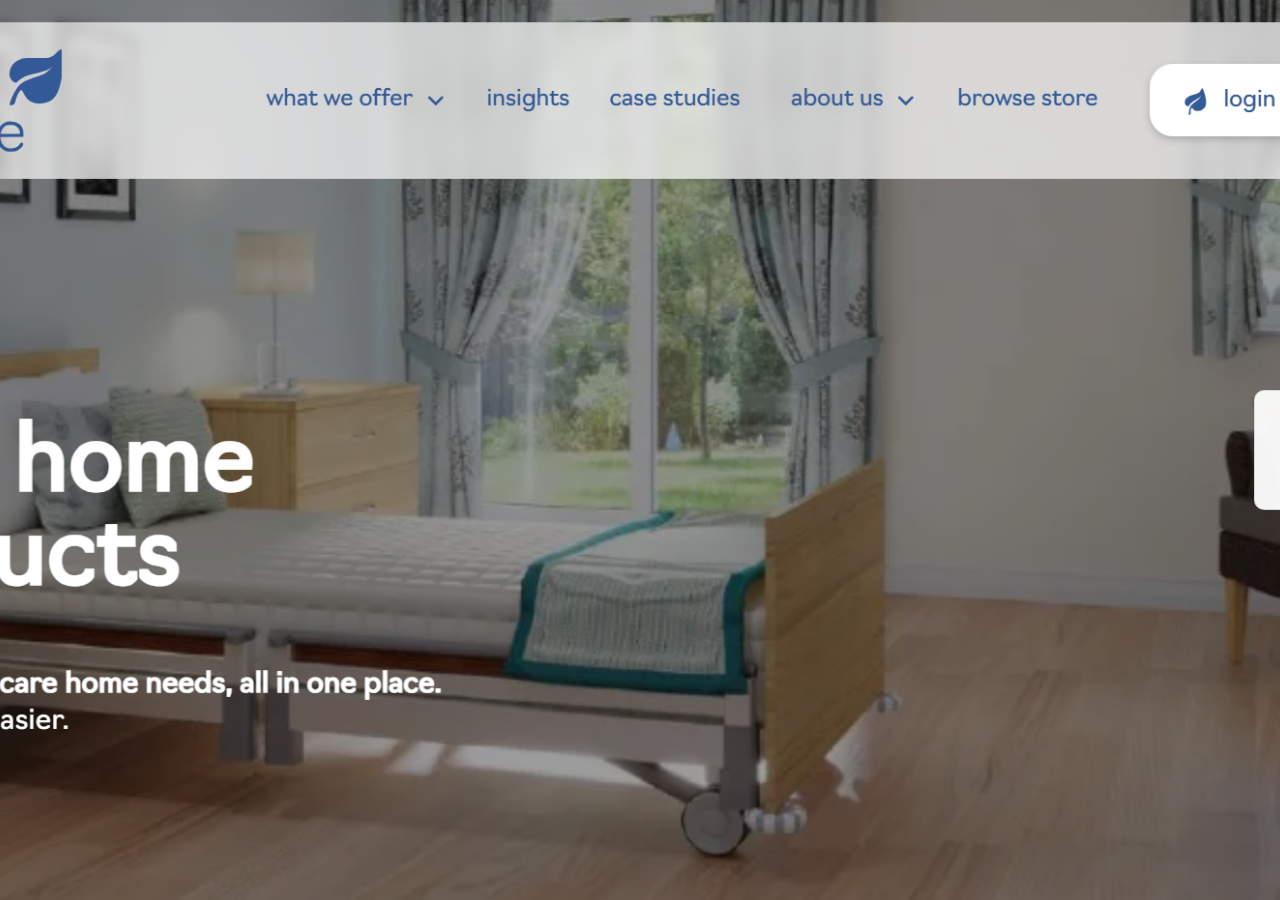
==== index.html @ aceb7876 "Update index.html" ====
<!DOCTYPE html>
<html lang="en">
<head>
  <meta charset="UTF-8" />
  <meta name="viewport" content="width=device-width, initial-scale=1" />
  <title>BlueLeaf - 8x8 Demo</title>

  <style>
    html, body {
      margin: 0;
      padding: 0;
      width: 100%;
      height: 100%;
      overflow: hidden;
      background: #ffffff;
    }

    * {
      box-sizing: border-box;
    }

    .image-wrap {
      position: relative;
      width: 100vw;
      height: 100vh;
    }

    .full-screen-image {
      width: 100%;
      height: 100%;
      object-fit: cover;
      display: block;
    }

    .chat-hover-zone {
      position: fixed;
      top: 50%;
      right: 0;
      transform: translateY(-50%);
      width: 60px;
      height: 340px;
      z-index: 3999;
      background: transparent;
    }

    .chat-drawer {
      position: fixed;
      top: 50%;
      right: 0;
      z-index: 4000;
      transition: transform 0.2s ease;
      transform: translateY(-50%) translateX(calc(100% - 26px));
    }

    .chat-hover-zone:hover + .chat-drawer,
    .chat-drawer:hover {
      transform: translateY(-50%) translateX(0);
    }

    .chat-drawer-tab {
      position: absolute;
      left: 0;
      top: 50%;
      transform: translateY(-50%);
      width: 26px;
      height: 120px;
      background: rgba(255,255,255,0.95);
      border: 1px solid rgba(0,0,0,0.12);
      border-right: none;
      border-radius: 10px 0 0 10px;
      z-index: 1;
    }

    .chat-drawer-content {
      display: flex;
      flex-direction: column;
      align-items: flex-end;
      gap: 12px;
      padding-left: 26px;
      position: relative;
      z-index: 2;
    }

    .chat-frame {
      width: 260px;
      height: 90px;
      border: 0;
      background: transparent;
      overflow: hidden;
      display: block;
    }

    .cobrowse-button img {
      max-width: 180px;
      cursor: pointer;
      display: block;
    }

    @media (max-width: 768px) {
      .chat-frame {
        width: 220px;
        height: 90px;
      }

      .cobrowse-button img {
        max-width: 140px;
      }
    }
  </style>
</head>
<body>

  <div class="chat-hover-zone" aria-hidden="true"></div>

  <div class="chat-drawer" aria-label="Chat drawer">
    <div class="chat-drawer-tab" aria-hidden="true"></div>

    <div class="chat-drawer-content">
      <iframe
        class="chat-frame"
        title="8x8 Chat"
        srcdoc='
<!DOCTYPE html>
<html lang="en">
<head>
  <meta charset="UTF-8">
  <meta name="viewport" content="width=device-width, initial-scale=1">
  <style>
    html, body {
      margin: 0;
      padding: 0;
      background: transparent;
      overflow: hidden;
    }

    #__8x8-chat-button-container-script_27480031269c54d302b1785\.03659003 {
      transform: scale(1.15);
      transform-origin: right center;
      display: inline-block;
    }

    .wrap {
      display: flex;
      justify-content: flex-end;
      align-items: center;
      padding: 8px 0;
      width: 100%;
      min-height: 80px;
    }
  </style>
</head>
<body>
  <div class="wrap">
    <div id="__8x8-chat-button-container-script_27480031269c54d302b1785.03659003"></div>
  </div>

  <script>
    (function (c, f, ef) {
      var typeofC = Object.prototype.toString.call(c);
      var props = (typeofC === "[object Object]" && c) || {};
      var cb = f || (typeofC === "[object Function]" && c);
      var config = {
        scriptUuid: "script_27480031269c54d302b1785.03659003",
        tenant: "dWtzYWxlc2VuYWJsZW1lbnQ0NzgwMQ",
        channelName: "BlueLeaf",
        channelUuid: "uLgRjuMhRiSI4GLy_-bskQ",
        domain: "https://vcc-eu5.8x8.com",
        buttonContainerId: "__8x8-chat-button-container-script_27480031269c54d302b1785.03659003",
        align: "right"
      };

      var url = new URL("https://cloud8-cc-geo.8x8.com/vcc-chat-channels/public/webchat/discovery");
      var params = {
        domain: config.domain,
        tenant: config.tenant,
        channelUuid: config.channelUuid
      };
      url.search = new URLSearchParams(params).toString();

      fetch(url)
        .then(function (response) {
          return response.json();
        })
        .then(function (data) {
          config.domain = !data.domain ? config.domain : data.domain;
        })
        .catch(function (error) {
          console.warn("Failed to retrieve override domain, will continue using ", config.domain, error);
        })
        .finally(function () {
          loadChat();
        });

      function loadChat() {
        var se = document.createElement("script");
        se.type = "text/javascript";
        se.async = true;
        se.src = props.loaderURL || (config.domain + "/CHAT/common/js/chatv3.js");

        Object.keys(config).forEach(function (k) {
          se.dataset[k] = config[k];
        });

        Object.keys(props).forEach(function (k) {
          se.dataset[k] = props[k];
        });

        function handleInitEvent(e) {
          var initFn = e.detail.init;
          initFn(config, cb);
          se.removeEventListener("init", handleInitEvent);
        }

        function handleErrorEvent(e) {
          ef && ef(e);
          se.removeEventListener("customerror", handleErrorEvent);
        }

        se.addEventListener("init", handleInitEvent);
        se.addEventListener("customerror", handleErrorEvent);

        var os = document.getElementsByTagName("script")[0];
        os.parentNode.insertBefore(se, os);
      }
    })();
  </script>
</body>
</html>'
      ></iframe>

      <a href="#" class="cobrowse-button" onclick="openCoBrowsePopup(); return false;">
        <img src="co-browse - transparent.gif" alt="Start co-browsing" />
      </a>
    </div>
  </div>

  <div class="image-wrap">
    <img src="Blueleafimage1.png" class="full-screen-image" alt="BlueLeaf background" />
  </div>

  <script>
    window.CoBrowsingCustomStrings = {
      "popup-title": "8x8 Co-browsing",
      "popup-close": "X",
      "popup-start-information": "Click Start and share the session ID.",
      "popup-session-id-label": "Session ID: ",
      "popup-start-button": "Start",
      "popup-stop-button": "Stop",
      "popup-status-label": "Status: ",
      "status-connecting": "Connecting...",
      "status-ready": "Connected",
      "status-disconnected": "Disconnected"
    };
  </script>

  <script>
    (function (e,i,g,h,t,c,o,b,r,w){
      r=i.createElement(g);
      r.setAttribute(h,c);

      if(o){
        Object.keys(o).forEach(function(k){
          r.setAttribute(k,o[k]);
        });
      }

      r.async=1;
      r.src="https://" + t + "/license" + c + "/dist/primary-bundle.js";

      w=i.getElementsByTagName(g)[0];
      w.parentNode.insertBefore(r,w);
    })(window,document,"script","data-8x8-co-browsing","cb.8x8.com","61e9b014325168004feb37dc",{
      "data-8x8-co-browsing-multi-domain": true,
      "data-8x8-co-browsing-mode":"full-control"
    });
  </script>

  <script>
    function openCoBrowsePopup() {
      const instance = window.coBrowsingInstance || window.CoBrowsingInstance;

      if (instance && typeof instance.showPopup === "function") {
        instance.showPopup();
      } else {
        alert("Co-browsing is not initialized on this page.");
        console.log("coBrowsingInstance:", window.coBrowsingInstance);
        console.log("CoBrowsingInstance:", window.CoBrowsingInstance);
      }
    }
  </script>

</body>
</html>
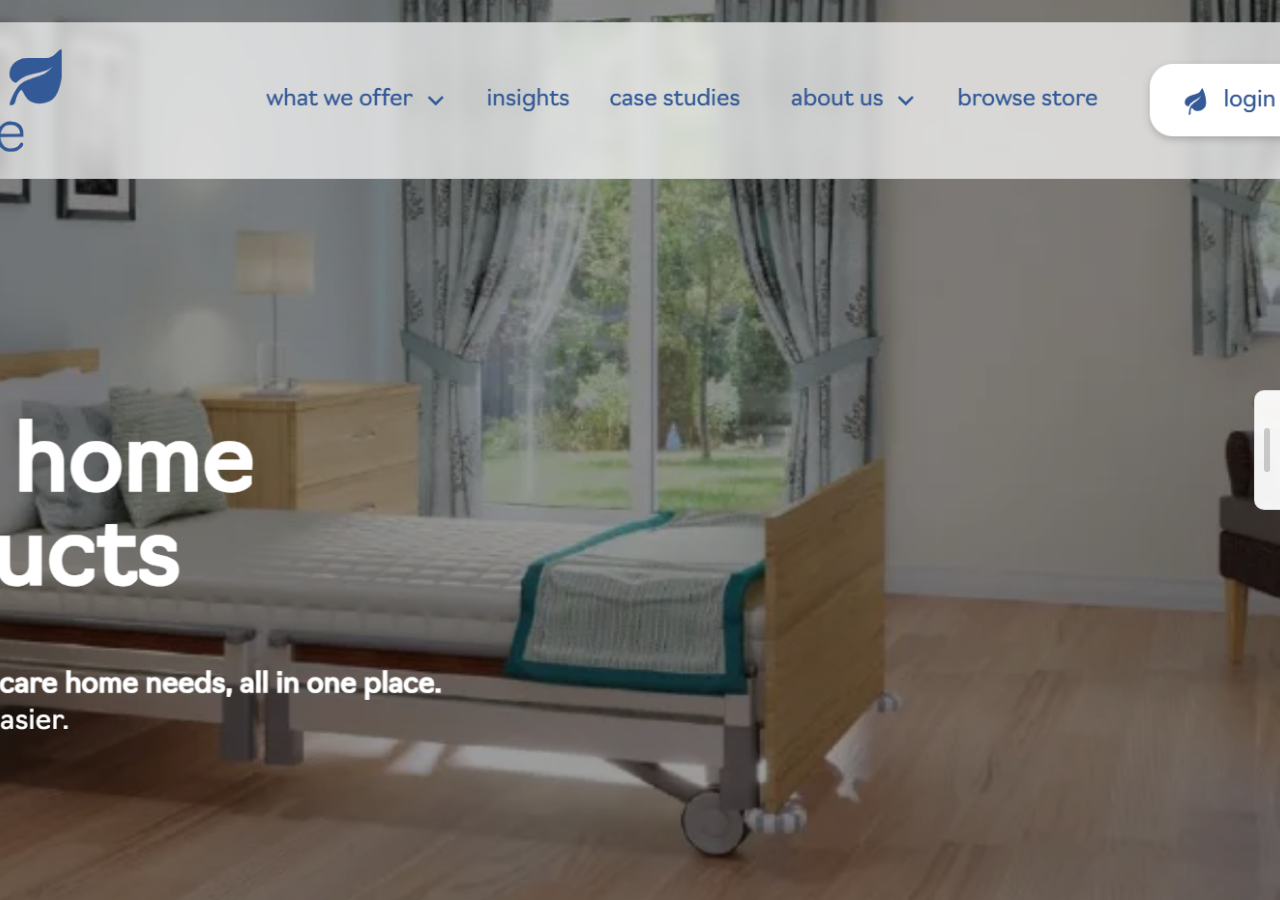
==== commit dd1204b1: "Update index.html" ====
--- a/index.html
+++ b/index.html
@@ -1,293 +1,214 @@
 <!DOCTYPE html>
 <html lang="en">
-<head>
-  <meta charset="UTF-8" />
-  <meta name="viewport" content="width=device-width, initial-scale=1" />
-  <title>BlueLeaf - 8x8 Demo</title>
-
-  <style>
-    html, body {
-      margin: 0;
-      padding: 0;
-      width: 100%;
-      height: 100%;
-      overflow: hidden;
-      background: #ffffff;
-    }
-
-    * {
-      box-sizing: border-box;
-    }
-
-    .image-wrap {
-      position: relative;
-      width: 100vw;
-      height: 100vh;
-    }
-
-    .full-screen-image {
-      width: 100%;
-      height: 100%;
-      object-fit: cover;
-      display: block;
-    }
-
-    .chat-hover-zone {
-      position: fixed;
-      top: 50%;
-      right: 0;
-      transform: translateY(-50%);
-      width: 60px;
-      height: 340px;
-      z-index: 3999;
-      background: transparent;
-    }
-
-    .chat-drawer {
-      position: fixed;
-      top: 50%;
-      right: 0;
-      z-index: 4000;
-      transition: transform 0.2s ease;
-      transform: translateY(-50%) translateX(calc(100% - 26px));
-    }
-
-    .chat-hover-zone:hover + .chat-drawer,
-    .chat-drawer:hover {
-      transform: translateY(-50%) translateX(0);
-    }
-
-    .chat-drawer-tab {
-      position: absolute;
-      left: 0;
-      top: 50%;
-      transform: translateY(-50%);
-      width: 26px;
-      height: 120px;
-      background: rgba(255,255,255,0.95);
-      border: 1px solid rgba(0,0,0,0.12);
-      border-right: none;
-      border-radius: 10px 0 0 10px;
-      z-index: 1;
-    }
-
-    .chat-drawer-content {
-      display: flex;
-      flex-direction: column;
-      align-items: flex-end;
-      gap: 12px;
-      padding-left: 26px;
-      position: relative;
-      z-index: 2;
-    }
-
-    .chat-frame {
-      width: 260px;
-      height: 90px;
-      border: 0;
-      background: transparent;
-      overflow: hidden;
-      display: block;
-    }
-
-    .cobrowse-button img {
-      max-width: 180px;
-      cursor: pointer;
-      display: block;
-    }
-
-    @media (max-width: 768px) {
-      .chat-frame {
-        width: 220px;
-        height: 90px;
-      }
-
-      .cobrowse-button img {
-        max-width: 140px;
-      }
-    }
-  </style>
-</head>
-<body>
-
-  <div class="chat-hover-zone" aria-hidden="true"></div>
-
-  <div class="chat-drawer" aria-label="Chat drawer">
-    <div class="chat-drawer-tab" aria-hidden="true"></div>
-
-    <div class="chat-drawer-content">
-      <iframe
-        class="chat-frame"
-        title="8x8 Chat"
-        srcdoc='
-<!DOCTYPE html>
-<html lang="en">
-<head>
-  <meta charset="UTF-8">
-  <meta name="viewport" content="width=device-width, initial-scale=1">
-  <style>
-    html, body {
-      margin: 0;
-      padding: 0;
-      background: transparent;
-      overflow: hidden;
-    }
-
-    #__8x8-chat-button-container-script_27480031269c54d302b1785\.03659003 {
-      transform: scale(1.15);
-      transform-origin: right center;
-      display: inline-block;
-    }
-
-    .wrap {
-      display: flex;
-      justify-content: flex-end;
-      align-items: center;
-      padding: 8px 0;
-      width: 100%;
-      min-height: 80px;
-    }
-  </style>
-</head>
-<body>
-  <div class="wrap">
-    <div id="__8x8-chat-button-container-script_27480031269c54d302b1785.03659003"></div>
-  </div>
-
-  <script>
-    (function (c, f, ef) {
-      var typeofC = Object.prototype.toString.call(c);
-      var props = (typeofC === "[object Object]" && c) || {};
-      var cb = f || (typeofC === "[object Function]" && c);
-      var config = {
-        scriptUuid: "script_27480031269c54d302b1785.03659003",
-        tenant: "dWtzYWxlc2VuYWJsZW1lbnQ0NzgwMQ",
-        channelName: "BlueLeaf",
-        channelUuid: "uLgRjuMhRiSI4GLy_-bskQ",
-        domain: "https://vcc-eu5.8x8.com",
-        buttonContainerId: "__8x8-chat-button-container-script_27480031269c54d302b1785.03659003",
-        align: "right"
-      };
-
-      var url = new URL("https://cloud8-cc-geo.8x8.com/vcc-chat-channels/public/webchat/discovery");
-      var params = {
-        domain: config.domain,
-        tenant: config.tenant,
-        channelUuid: config.channelUuid
-      };
-      url.search = new URLSearchParams(params).toString();
-
-      fetch(url)
-        .then(function (response) {
-          return response.json();
-        })
-        .then(function (data) {
-          config.domain = !data.domain ? config.domain : data.domain;
-        })
-        .catch(function (error) {
-          console.warn("Failed to retrieve override domain, will continue using ", config.domain, error);
-        })
-        .finally(function () {
-          loadChat();
-        });
-
-      function loadChat() {
-        var se = document.createElement("script");
-        se.type = "text/javascript";
-        se.async = true;
-        se.src = props.loaderURL || (config.domain + "/CHAT/common/js/chatv3.js");
-
-        Object.keys(config).forEach(function (k) {
-          se.dataset[k] = config[k];
-        });
-
-        Object.keys(props).forEach(function (k) {
-          se.dataset[k] = props[k];
-        });
-
-        function handleInitEvent(e) {
-          var initFn = e.detail.init;
-          initFn(config, cb);
-          se.removeEventListener("init", handleInitEvent);
+  <head>
+    <meta charset="UTF-8" />
+    <meta name="viewport" content="width=device-width, initial-scale=1" />
+    <title>BlueLeaf - 8x8 Demo</title>
+
+    <style>
+      html,
+      body {
+        margin: 0;
+        padding: 0;
+        width: 100%;
+        height: 100%;
+        overflow: hidden;
+        background: #ffffff;
+      }
+
+      * {
+        box-sizing: border-box;
+      }
+
+      body {
+        font-family: Arial, sans-serif;
+      }
+
+      /* Full screen image */
+      .image-wrap {
+        position: relative;
+        width: 100vw;
+        height: 100vh;
+      }
+
+      .full-screen-image {
+        width: 100%;
+        height: 100%;
+        object-fit: cover;
+        display: block;
+      }
+
+      /* Hover area near the right edge */
+      .chat-hover-zone {
+        position: fixed;
+        top: 50%;
+        right: 0;
+        transform: translateY(-50%);
+        width: 60px;
+        height: 260px;
+        z-index: 3999;
+        background: transparent;
+      }
+
+      /* Slide-out drawer */
+      .chat-drawer {
+        position: fixed;
+        top: 50%;
+        right: 0;
+        z-index: 4000;
+        transition: transform 200ms ease-in-out;
+        will-change: transform;
+        transform: translateY(-50%) translateX(calc(100% - 26px));
+      }
+
+      /* Visible tab */
+      .chat-drawer-tab {
+        position: absolute;
+        left: 0;
+        top: 50%;
+        transform: translateY(-50%);
+        width: 26px;
+        height: 120px;
+        background: rgba(255, 255, 255, 0.95);
+        border: 1px solid rgba(0, 0, 0, 0.12);
+        border-right: none;
+        border-radius: 10px 0 0 10px;
+        z-index: 1;
+      }
+
+      .chat-drawer-tab::after {
+        content: "";
+        position: absolute;
+        top: 50%;
+        left: 9px;
+        transform: translateY(-50%);
+        width: 6px;
+        height: 44px;
+        border-radius: 999px;
+        background: rgba(0, 0, 0, 0.18);
+      }
+
+      /* Pop out on hover */
+      .chat-hover-zone:hover + .chat-drawer,
+      .chat-drawer:hover {
+        transform: translateY(-50%) translateX(0);
+      }
+
+      /* Keep widget layout inside drawer */
+      #__8x8-chat-button-container-script_27480031269c54d302b1785\.03659003 {
+        position: relative !important;
+        z-index: 2;
+      }
+
+      /* Optional mobile tweak */
+      @media (max-width: 768px) {
+        .chat-hover-zone {
+          width: 40px;
+          height: 220px;
         }
 
-        function handleErrorEvent(e) {
-          ef && ef(e);
-          se.removeEventListener("customerror", handleErrorEvent);
+        .chat-drawer-tab {
+          height: 100px;
         }
-
-        se.addEventListener("init", handleInitEvent);
-        se.addEventListener("customerror", handleErrorEvent);
-
-        var os = document.getElementsByTagName("script")[0];
-        os.parentNode.insertBefore(se, os);
-      }
-    })();
-  </script>
-</body>
-</html>'
-      ></iframe>
-
-      <a href="#" class="cobrowse-button" onclick="openCoBrowsePopup(); return false;">
-        <img src="co-browse - transparent.gif" alt="Start co-browsing" />
-      </a>
+      }
+    </style>
+  </head>
+
+  <body>
+    <!-- Hover trigger zone -->
+    <div class="chat-hover-zone" aria-hidden="true"></div>
+
+    <!-- Right-side slide-out chat drawer -->
+    <div class="chat-drawer" aria-label="Chat drawer">
+      <div class="chat-drawer-tab" aria-hidden="true"></div>
+
+      <div
+        id="__8x8-chat-button-container-script_27480031269c54d302b1785.03659003"
+      ></div>
     </div>
-  </div>
-
-  <div class="image-wrap">
-    <img src="Blueleafimage1.png" class="full-screen-image" alt="BlueLeaf background" />
-  </div>
-
-  <script>
-    window.CoBrowsingCustomStrings = {
-      "popup-title": "8x8 Co-browsing",
-      "popup-close": "X",
-      "popup-start-information": "Click Start and share the session ID.",
-      "popup-session-id-label": "Session ID: ",
-      "popup-start-button": "Start",
-      "popup-stop-button": "Stop",
-      "popup-status-label": "Status: ",
-      "status-connecting": "Connecting...",
-      "status-ready": "Connected",
-      "status-disconnected": "Disconnected"
-    };
-  </script>
-
-  <script>
-    (function (e,i,g,h,t,c,o,b,r,w){
-      r=i.createElement(g);
-      r.setAttribute(h,c);
-
-      if(o){
-        Object.keys(o).forEach(function(k){
-          r.setAttribute(k,o[k]);
-        });
-      }
-
-      r.async=1;
-      r.src="https://" + t + "/license" + c + "/dist/primary-bundle.js";
-
-      w=i.getElementsByTagName(g)[0];
-      w.parentNode.insertBefore(r,w);
-    })(window,document,"script","data-8x8-co-browsing","cb.8x8.com","61e9b014325168004feb37dc",{
-      "data-8x8-co-browsing-multi-domain": true,
-      "data-8x8-co-browsing-mode":"full-control"
-    });
-  </script>
-
-  <script>
-    function openCoBrowsePopup() {
-      const instance = window.coBrowsingInstance || window.CoBrowsingInstance;
-
-      if (instance && typeof instance.showPopup === "function") {
-        instance.showPopup();
-      } else {
-        alert("Co-browsing is not initialized on this page.");
-        console.log("coBrowsingInstance:", window.coBrowsingInstance);
-        console.log("CoBrowsingInstance:", window.CoBrowsingInstance);
-      }
-    }
-  </script>
-
-</body>
+
+    <!-- Full screen image -->
+    <div class="image-wrap">
+      <img
+        src="Blueleafimage1.png"
+        alt="BlueLeaf Main Image"
+        class="full-screen-image"
+      />
+    </div>
+
+    <!-- 8x8 Chat loader -->
+    <script type="text/javascript">
+      (function (c, f, ef) {
+        var typeofC = Object.prototype.toString.call(c);
+        var props = (typeofC === "[object Object]" && c) || {};
+        var cb = f || (typeofC === "[object Function]" && c);
+        var config = {
+          scriptUuid: "script_27480031269c54d302b1785.03659003",
+          tenant: "dWtzYWxlc2VuYWJsZW1lbnQ0NzgwMQ",
+          channelName: "BlueLeaf",
+          channelUuid: "uLgRjuMhRiSI4GLy_-bskQ",
+          domain: "https://vcc-eu5.8x8.com",
+          buttonContainerId:
+            "__8x8-chat-button-container-script_27480031269c54d302b1785.03659003",
+          align: "right",
+        };
+
+        var url = new URL(
+          "https://cloud8-cc-geo.8x8.com/vcc-chat-channels/public/webchat/discovery"
+        );
+        var params = {
+          domain: config.domain,
+          tenant: config.tenant,
+          channelUuid: config.channelUuid,
+        };
+        url.search = new URLSearchParams(params).toString();
+
+        fetch(url)
+          .then((response) => response.json())
+          .then((data) => {
+            config.domain = !data.domain ? config.domain : data.domain;
+          })
+          .catch((error) =>
+            console.warn(
+              "Failed to retrieve override domain, will continue using ",
+              config.domain,
+              error
+            )
+          )
+          .finally(() => loadChat());
+
+        function loadChat() {
+          var se = document.createElement("script");
+          se.type = "text/javascript";
+          se.async = true;
+          se.src = props.loaderURL || config.domain + "/CHAT/common/js/chatv3.js";
+
+          Object.keys(config).forEach(function (k) {
+            se.dataset[k] = config[k];
+          });
+
+          Object.keys(props).forEach(function (k) {
+            se.dataset[k] = props[k];
+          });
+
+          function handleInitEvent(e) {
+            var initFn = e.detail.init;
+            initFn(config, cb);
+            se.removeEventListener("init", handleInitEvent);
+          }
+
+          function handleErrorEvent(e) {
+            ef && ef(e);
+            se.removeEventListener("customerror", handleErrorEvent);
+          }
+
+          se.addEventListener("init", handleInitEvent);
+          se.addEventListener("customerror", handleErrorEvent);
+
+          var os = document.getElementsByTagName("script")[0];
+          os.parentNode.insertBefore(se, os);
+        }
+      })();
+    </script>
+  </body>
 </html>
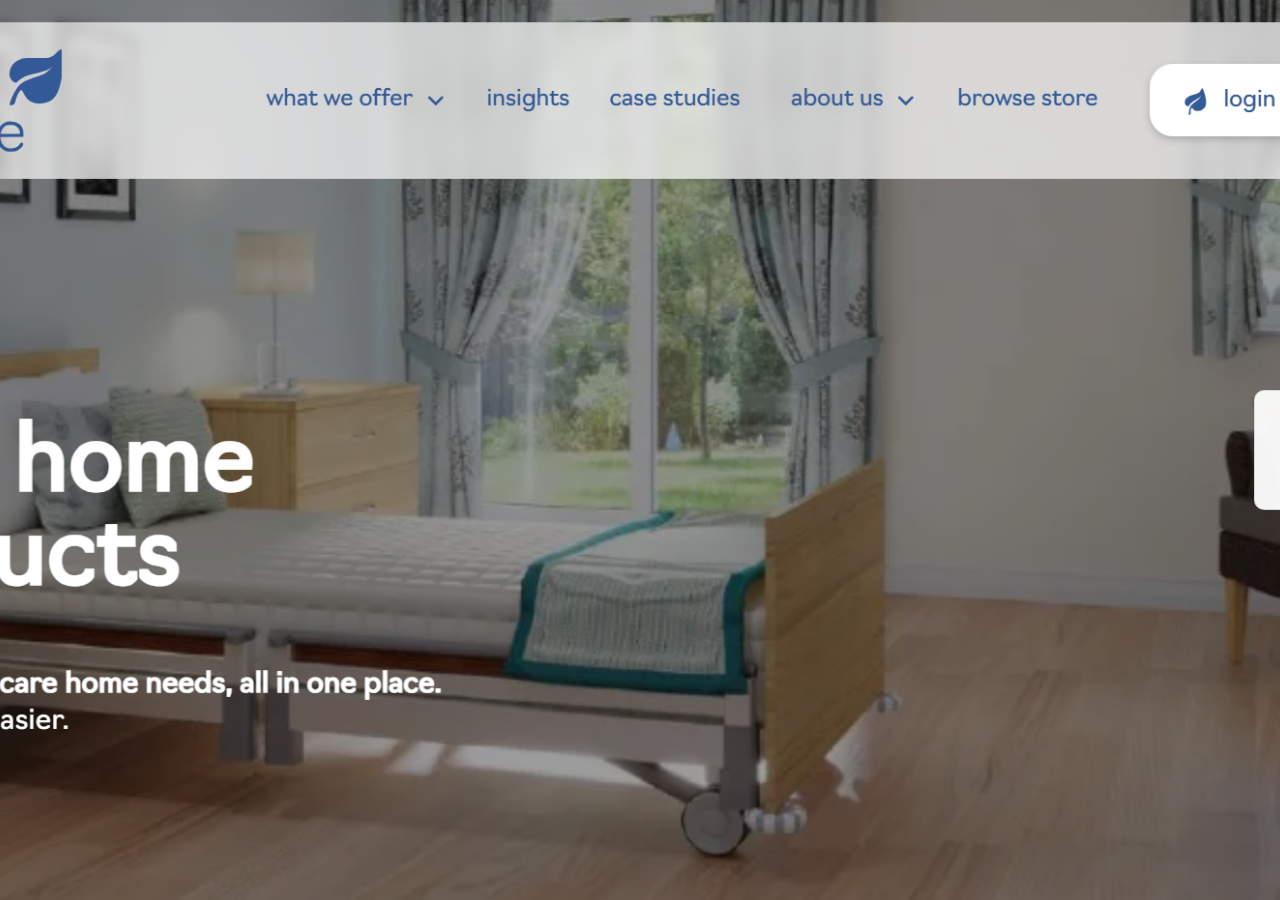
==== commit 155f14f1: "Update index.html" ====
--- a/index.html
+++ b/index.html
@@ -1,214 +1,225 @@
 <!DOCTYPE html>
 <html lang="en">
-  <head>
-    <meta charset="UTF-8" />
-    <meta name="viewport" content="width=device-width, initial-scale=1" />
-    <title>BlueLeaf - 8x8 Demo</title>
-
-    <style>
-      html,
-      body {
-        margin: 0;
-        padding: 0;
-        width: 100%;
-        height: 100%;
-        overflow: hidden;
-        background: #ffffff;
-      }
-
-      * {
-        box-sizing: border-box;
-      }
-
-      body {
-        font-family: Arial, sans-serif;
-      }
-
-      /* Full screen image */
-      .image-wrap {
-        position: relative;
-        width: 100vw;
-        height: 100vh;
-      }
-
-      .full-screen-image {
-        width: 100%;
-        height: 100%;
-        object-fit: cover;
-        display: block;
-      }
-
-      /* Hover area near the right edge */
-      .chat-hover-zone {
-        position: fixed;
-        top: 50%;
-        right: 0;
-        transform: translateY(-50%);
-        width: 60px;
-        height: 260px;
-        z-index: 3999;
-        background: transparent;
-      }
-
-      /* Slide-out drawer */
-      .chat-drawer {
-        position: fixed;
-        top: 50%;
-        right: 0;
-        z-index: 4000;
-        transition: transform 200ms ease-in-out;
-        will-change: transform;
-        transform: translateY(-50%) translateX(calc(100% - 26px));
-      }
-
-      /* Visible tab */
-      .chat-drawer-tab {
-        position: absolute;
-        left: 0;
-        top: 50%;
-        transform: translateY(-50%);
-        width: 26px;
-        height: 120px;
-        background: rgba(255, 255, 255, 0.95);
-        border: 1px solid rgba(0, 0, 0, 0.12);
-        border-right: none;
-        border-radius: 10px 0 0 10px;
-        z-index: 1;
-      }
-
-      .chat-drawer-tab::after {
-        content: "";
-        position: absolute;
-        top: 50%;
-        left: 9px;
-        transform: translateY(-50%);
-        width: 6px;
-        height: 44px;
-        border-radius: 999px;
-        background: rgba(0, 0, 0, 0.18);
-      }
-
-      /* Pop out on hover */
-      .chat-hover-zone:hover + .chat-drawer,
-      .chat-drawer:hover {
-        transform: translateY(-50%) translateX(0);
-      }
-
-      /* Keep widget layout inside drawer */
-      #__8x8-chat-button-container-script_27480031269c54d302b1785\.03659003 {
-        position: relative !important;
-        z-index: 2;
-      }
-
-      /* Optional mobile tweak */
-      @media (max-width: 768px) {
-        .chat-hover-zone {
-          width: 40px;
-          height: 220px;
-        }
-
-        .chat-drawer-tab {
-          height: 100px;
-        }
-      }
-    </style>
-  </head>
-
-  <body>
-    <!-- Hover trigger zone -->
-    <div class="chat-hover-zone" aria-hidden="true"></div>
-
-    <!-- Right-side slide-out chat drawer -->
-    <div class="chat-drawer" aria-label="Chat drawer">
-      <div class="chat-drawer-tab" aria-hidden="true"></div>
-
-      <div
-        id="__8x8-chat-button-container-script_27480031269c54d302b1785.03659003"
-      ></div>
-    </div>
-
-    <!-- Full screen image -->
-    <div class="image-wrap">
-      <img
-        src="Blueleafimage1.png"
-        alt="BlueLeaf Main Image"
-        class="full-screen-image"
-      />
-    </div>
-
-    <!-- 8x8 Chat loader -->
-    <script type="text/javascript">
-      (function (c, f, ef) {
-        var typeofC = Object.prototype.toString.call(c);
-        var props = (typeofC === "[object Object]" && c) || {};
-        var cb = f || (typeofC === "[object Function]" && c);
-        var config = {
-          scriptUuid: "script_27480031269c54d302b1785.03659003",
-          tenant: "dWtzYWxlc2VuYWJsZW1lbnQ0NzgwMQ",
-          channelName: "BlueLeaf",
-          channelUuid: "uLgRjuMhRiSI4GLy_-bskQ",
-          domain: "https://vcc-eu5.8x8.com",
-          buttonContainerId:
-            "__8x8-chat-button-container-script_27480031269c54d302b1785.03659003",
-          align: "right",
-        };
-
-        var url = new URL(
-          "https://cloud8-cc-geo.8x8.com/vcc-chat-channels/public/webchat/discovery"
-        );
-        var params = {
-          domain: config.domain,
-          tenant: config.tenant,
-          channelUuid: config.channelUuid,
-        };
-        url.search = new URLSearchParams(params).toString();
-
-        fetch(url)
-          .then((response) => response.json())
-          .then((data) => {
-            config.domain = !data.domain ? config.domain : data.domain;
-          })
-          .catch((error) =>
-            console.warn(
-              "Failed to retrieve override domain, will continue using ",
-              config.domain,
-              error
-            )
-          )
-          .finally(() => loadChat());
-
-        function loadChat() {
-          var se = document.createElement("script");
-          se.type = "text/javascript";
-          se.async = true;
-          se.src = props.loaderURL || config.domain + "/CHAT/common/js/chatv3.js";
-
-          Object.keys(config).forEach(function (k) {
-            se.dataset[k] = config[k];
-          });
-
-          Object.keys(props).forEach(function (k) {
-            se.dataset[k] = props[k];
-          });
-
-          function handleInitEvent(e) {
-            var initFn = e.detail.init;
-            initFn(config, cb);
-            se.removeEventListener("init", handleInitEvent);
-          }
-
-          function handleErrorEvent(e) {
-            ef && ef(e);
-            se.removeEventListener("customerror", handleErrorEvent);
-          }
-
-          se.addEventListener("init", handleInitEvent);
-          se.addEventListener("customerror", handleErrorEvent);
-
-          var os = document.getElementsByTagName("script")[0];
-          os.parentNode.insertBefore(se, os);
-        }
-      })();
-    </script>
-  </body>
+<head>
+  <meta charset="UTF-8" />
+  <meta name="viewport" content="width=device-width, initial-scale=1" />
+  <title>BlueLeaf - 8x8 Demo</title>
+
+  <style>
+    html, body {
+      margin: 0;
+      padding: 0;
+      width: 100%;
+      height: 100%;
+      overflow: hidden;
+      background: #ffffff;
+    }
+
+    * {
+      box-sizing: border-box;
+    }
+
+    .image-wrap {
+      position: relative;
+      width: 100vw;
+      height: 100vh;
+    }
+
+    .full-screen-image {
+      width: 100%;
+      height: 100%;
+      object-fit: cover;
+      display: block;
+    }
+
+    /* Hover zone */
+    .chat-hover-zone {
+      position: fixed;
+      top: 50%;
+      right: 0;
+      transform: translateY(-50%);
+      width: 60px;
+      height: 320px;
+      z-index: 3999;
+    }
+
+    /* Drawer */
+    .chat-drawer {
+      position: fixed;
+      top: 50%;
+      right: 0;
+      z-index: 4000;
+      transition: transform 0.2s ease;
+      transform: translateY(-50%) translateX(calc(100% - 26px));
+    }
+
+    .chat-hover-zone:hover + .chat-drawer,
+    .chat-drawer:hover {
+      transform: translateY(-50%) translateX(0);
+    }
+
+    /* Tab */
+    .chat-drawer-tab {
+      position: absolute;
+      left: 0;
+      top: 50%;
+      transform: translateY(-50%);
+      width: 26px;
+      height: 120px;
+      background: rgba(255,255,255,0.95);
+      border: 1px solid rgba(0,0,0,0.12);
+      border-right: none;
+      border-radius: 10px 0 0 10px;
+    }
+
+    /* Drawer content */
+    .chat-drawer-content {
+      display: flex;
+      flex-direction: column;
+      align-items: flex-end;
+      gap: 12px;
+      padding-left: 26px;
+    }
+
+    /* Chat button size */
+    #__8x8-chat-button-container-script_27480031269c54d302b1785\.03659003 {
+      transform: scale(1.15);
+      transform-origin: right center;
+    }
+
+    /* Co-browse button */
+    .cobrowse-button img {
+      max-width: 180px;
+      cursor: pointer;
+    }
+  </style>
+</head>
+
+<body>
+
+<!-- Hover trigger -->
+<div class="chat-hover-zone"></div>
+
+<!-- Drawer -->
+<div class="chat-drawer">
+  <div class="chat-drawer-tab"></div>
+
+  <div class="chat-drawer-content">
+
+    <!-- Chat -->
+    <div id="__8x8-chat-button-container-script_27480031269c54d302b1785.03659003"></div>
+
+    <!-- Co-browse -->
+    <a href="#" onclick="openCoBrowsePopup(); return false;">
+      <img src="co-browse - transparent.gif" alt="Start co-browsing">
+    </a>
+
+  </div>
+</div>
+
+<!-- Background image -->
+<div class="image-wrap">
+  <img src="Blueleafimage1.png" class="full-screen-image">
+</div>
+
+<!-- CHAT SCRIPT -->
+<script>
+(function(c, f, ef){
+  var typeofC = Object.prototype.toString.call(c);
+  var props = (typeofC === '[object Object]' && c) || {};
+  var cb = f || (typeofC === '[object Function]' && c);
+
+  var config = {
+    scriptUuid: "script_27480031269c54d302b1785.03659003",
+    tenant: "dWtzYWxlc2VuYWJsZW1lbnQ0NzgwMQ",
+    channelName: "BlueLeaf",
+    channelUuid: "uLgRjuMhRiSI4GLy_-bskQ",
+    domain: "https://vcc-eu5.8x8.com",
+    buttonContainerId: "__8x8-chat-button-container-script_27480031269c54d302b1785.03659003",
+    align: "right",
+  };
+
+  var url = new URL("https://cloud8-cc-geo.8x8.com/vcc-chat-channels/public/webchat/discovery");
+  var params = { domain: config.domain, tenant: config.tenant, channelUuid: config.channelUuid };
+  url.search = new URLSearchParams(params).toString();
+
+  fetch(url)
+    .then(r => r.json())
+    .then(data => config.domain = !data.domain ? config.domain : data.domain)
+    .finally(() => loadChat());
+
+  function loadChat() {
+    var se = document.createElement("script");
+    se.async = true;
+    se.src = config.domain + "/CHAT/common/js/chatv3.js";
+
+    Object.keys(config).forEach(k => se.dataset[k] = config[k]);
+
+    document.body.appendChild(se);
+  }
+})();
+</script>
+
+<!-- CO-BROWSING STRINGS -->
+<script>
+window.CoBrowsingCustomStrings = {
+  "popup-title": "8x8 Co-browsing",
+  "popup-close": "X",
+  "popup-start-information": "Click Start and share the session ID.",
+  "popup-session-id-label": "Session ID: ",
+  "popup-start-button": "Start",
+  "popup-stop-button": "Stop",
+  "popup-status-label": "Status: ",
+  "status-connecting": "Connecting...",
+  "status-ready": "Connected",
+  "status-disconnected": "Disconnected"
+};
+</script>
+
+<!-- CO-BROWSING SCRIPT -->
+<script>
+(function (e,i,g,h,t,c,o,b,r,w){
+  r=i.createElement(g);
+  r.setAttribute(h,c);
+
+  if(o){
+    Object.keys(o).forEach(k => r.setAttribute(k,o[k]));
+  }
+
+  r.async=1;
+  r.src='https://'+t+'/license'+c+'/dist/primary-bundle.js';
+
+  w=i.getElementsByTagName(g)[0];
+  w.parentNode.insertBefore(r,w);
+
+})(window,document,'script','data-8x8-co-browsing','cb.8x8.com','61e9b014325168004feb37dc',{
+  'data-8x8-co-browsing-multi-domain': true,
+  'data-8x8-co-browsing-mode':'full-control'
+});
+</script>
+
+<!-- FIXED BUTTON HANDLER -->
+<script>
+function openCoBrowsePopup() {
+  const instance =
+    window.coBrowsingInstance ||
+    window.CoBrowsingInstance;
+
+  if (instance && typeof instance.showPopup === "function") {
+    instance.showPopup();
+  } else {
+    alert("Co-browsing is still loading. Try again in a moment.");
+    console.log("CoBrowse not ready:", window);
+  }
+}
+</script>
+
+<!-- DEBUG -->
+<script>
+setTimeout(() => {
+  console.log("coBrowsingInstance:", window.coBrowsingInstance);
+}, 3000);
+</script>
+
+</body>
 </html>
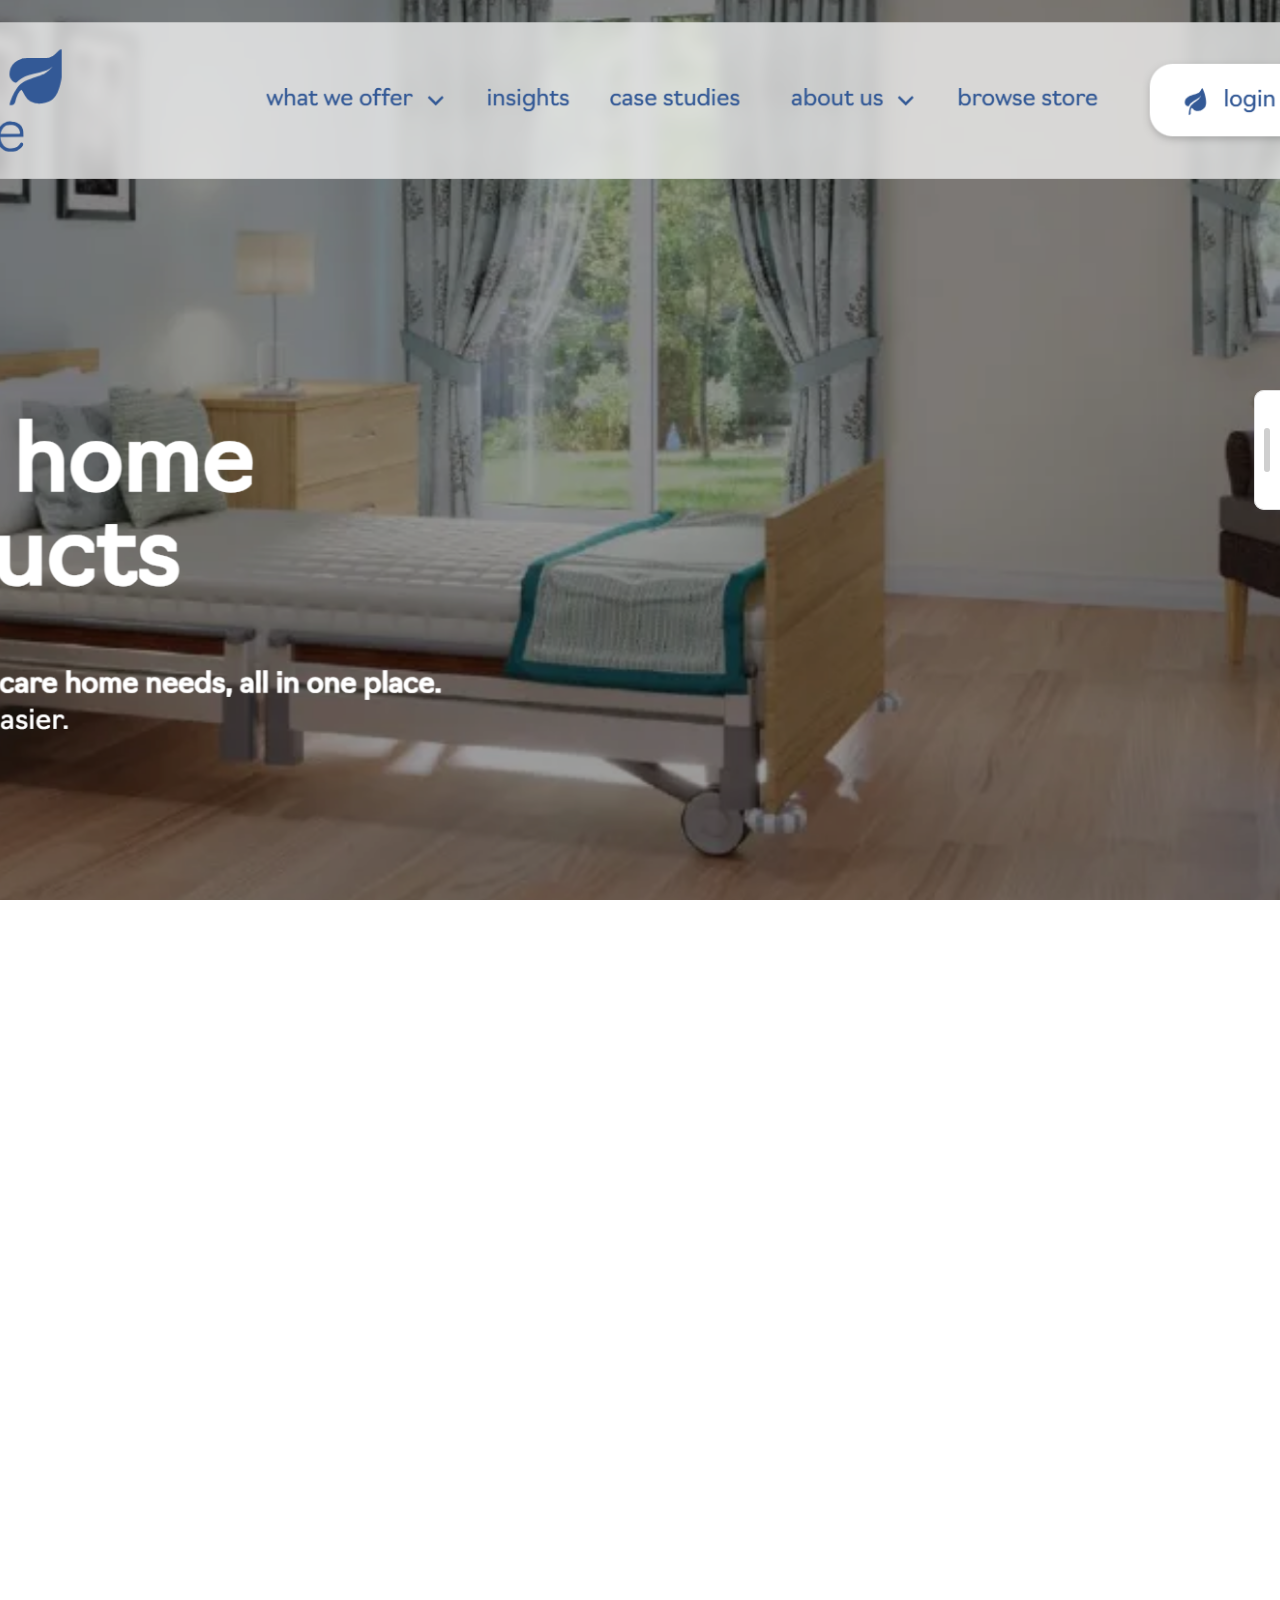
==== commit cb09f12c: "Update index.html" ====
--- a/index.html
+++ b/index.html
@@ -1,5 +1,228 @@
 <!DOCTYPE html>
 <html lang="en">
+  <head>
+    <meta charset="UTF-8" />
+    <meta name="viewport" content="width=device-width, initial-scale=1" />
+    <title>BlueLeaf - 8x8 Demonstration</title>
+
+    <!-- 8x8 Co-browsing script -->
+    <script>
+      (function(e,i,g,h,t,c,o,b,r,w){
+        r=i.createElement(g);
+        r.setAttribute(h,c);
+
+        o&&Object.keys(o).map(function(k){
+          r.setAttribute(k,o[k])
+        });
+
+        r.async=1;
+        r.src='https://'+t+'/license'+c+'/dist/primary-bundle.js';
+
+        w=i.getElementsByTagName(g)[0];
+        w.parentNode.insertBefore(r,w);
+
+      })(window,document,'script','data-8x8-co-browsing','cb.8x8.com','61e9b014325168004feb37dc',{
+        'data-8x8-co-browsing-multi-domain': true,
+        'data-8x8-co-browsing-mode':'full-control'
+      });
+    </script>
+
+    <style>
+      html,
+      body {
+        margin: 0;
+        padding: 0;
+        width: 100%;
+        height: 100%;
+        overflow: hidden;
+        background: #ffffff;
+      }
+
+      * {
+        box-sizing: border-box;
+      }
+
+      body {
+        font-family: Arial, sans-serif;
+      }
+
+      .image-wrap {
+        position: relative;
+        width: 100vw;
+        height: 100vh;
+      }
+
+      .full-screen-image {
+        width: 100%;
+        height: 100%;
+        object-fit: cover;
+        display: block;
+      }
+
+      .chat-hover-zone {
+        position: fixed;
+        top: 50%;
+        right: 0;
+        transform: translateY(-50%);
+        width: 60px;
+        height: 260px;
+        z-index: 3999;
+        background: transparent;
+      }
+
+      .chat-drawer {
+        position: fixed;
+        top: 50%;
+        right: 0;
+        z-index: 4000;
+        transition: transform 200ms ease-in-out;
+        will-change: transform;
+        transform: translateY(-50%) translateX(calc(100% - 26px));
+      }
+
+      .chat-drawer-tab {
+        position: absolute;
+        left: 0;
+        top: 50%;
+        transform: translateY(-50%);
+        width: 26px;
+        height: 120px;
+        background: rgba(255, 255, 255, 0.95);
+        border: 1px solid rgba(0, 0, 0, 0.12);
+        border-right: none;
+        border-radius: 10px 0 0 10px;
+        z-index: 1;
+      }
+
+      .chat-drawer-tab::after {
+        content: "";
+        position: absolute;
+        top: 50%;
+        left: 9px;
+        transform: translateY(-50%);
+        width: 6px;
+        height: 44px;
+        border-radius: 999px;
+        background: rgba(0, 0, 0, 0.18);
+      }
+
+      .chat-hover-zone:hover + .chat-drawer,
+      .chat-drawer:hover {
+        transform: translateY(-50%) translateX(0);
+      }
+
+      #__8x8-chat-button-container-script_27480031269c54d302b1785\.03659003 {
+        position: relative !important;
+        z-index: 2;
+      }
+
+      @media (max-width: 768px) {
+        .chat-hover-zone {
+          width: 40px;
+          height: 220px;
+        }
+
+        .chat-drawer-tab {
+          height: 100px;
+        }
+      }
+    </style>
+  </head>
+
+  <body>
+    <div class="chat-hover-zone" aria-hidden="true"></div>
+
+    <div class="chat-drawer" aria-label="Chat drawer">
+      <div class="chat-drawer-tab" aria-hidden="true"></div>
+
+      <div
+        id="__8x8-chat-button-container-script_27480031269c54d302b1785.03659003"
+      ></div>
+    </div>
+
+    <div class="image-wrap">
+      <img
+        src="Blueleafimage1.png"
+        alt="BlueLeaf Main Image"
+        class="full-screen-image"
+      />
+    </div>
+
+    <!-- 8x8 Chat loader -->
+    <script type="text/javascript">
+      (function (c, f, ef) {
+        var typeofC = Object.prototype.toString.call(c);
+        var props = (typeofC === "[object Object]" && c) || {};
+        var cb = f || (typeofC === "[object Function]" && c);
+        var config = {
+          scriptUuid: "script_27480031269c54d302b1785.03659003",
+          tenant: "dWtzYWxlc2VuYWJsZW1lbnQ0NzgwMQ",
+          channelName: "BlueLeaf",
+          channelUuid: "uLgRjuMhRiSI4GLy_-bskQ",
+          domain: "https://vcc-eu5.8x8.com",
+          buttonContainerId:
+            "__8x8-chat-button-container-script_27480031269c54d302b1785.03659003",
+          align: "right",
+        };
+
+        var url = new URL(
+          "https://cloud8-cc-geo.8x8.com/vcc-chat-channels/public/webchat/discovery"
+        );
+        var params = {
+          domain: config.domain,
+          tenant: config.tenant,
+          channelUuid: config.channelUuid,
+        };
+        url.search = new URLSearchParams(params).toString();
+
+        fetch(url)
+          .then((response) => response.json())
+          .then((data) => {
+            config.domain = !data.domain ? config.domain : data.domain;
+          })
+          .catch((error) =>
+            console.warn(
+              "Failed to retrieve override domain, will continue using ",
+              config.domain,
+              error
+            )
+          )
+          .finally(() => loadChat());
+
+        function loadChat() {
+          var se = document.createElement("script");
+          se.type = "text/javascript";
+          se.async = true;
+          se.src = props.loaderURL || config.domain + "/CHAT/common/js/chatv3.js";
+
+          Object.keys(config).forEach(function (k) {
+            se.dataset[k] = config[k];
+          });
+
+          Object.keys(props).forEach(function (k) {
+            se.dataset[k] = props[k];
+          });
+
+          function handleInitEvent(e) {
+            var initFn = e.detail.init;
+            initFn(config, cb);
+            se.removeEventListener("init", handleInitEvent);
+          }
+
+          function handleErrorEvent(e) {
+            ef && ef(e);
+            se.removeEventListener("customerror", handleErrorEvent);
+          }
+
+          se.addEventListener("init", handleInitEvent);
+          se.addEventListener("customerror", handleErrorEvent);
+
+          var os = document.getElementsByTagName("script")[0];
+          os.parentNode.insertBefore(se, os);
+        }
+      })();
+    </script>
+  </body>
 <head>
   <meta charset="UTF-8" />
   <meta name="viewport" content="width=device-width, initial-scale=1" />
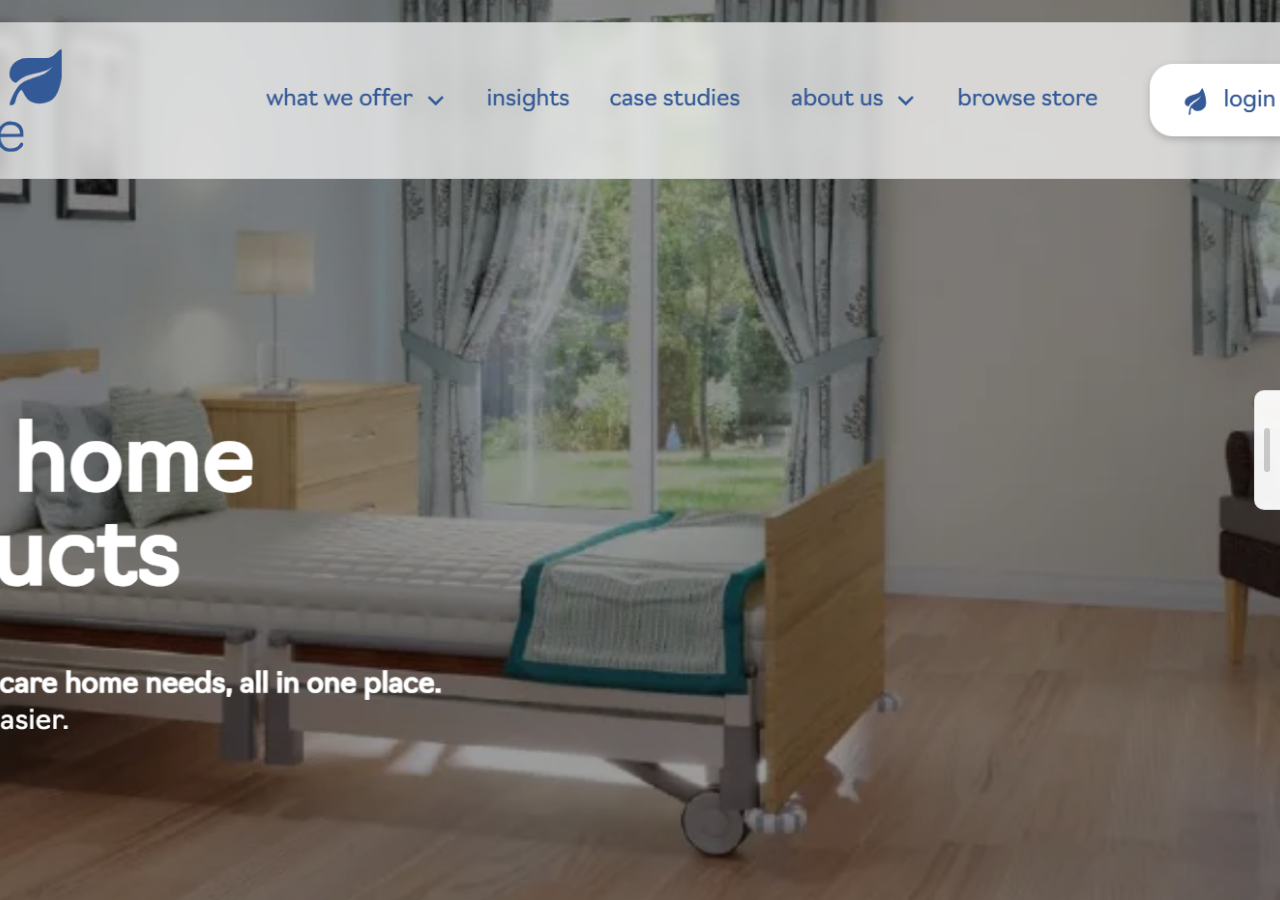
==== commit 6f501fbe: "Update index.html" ====
--- a/index.html
+++ b/index.html
@@ -3,7 +3,7 @@
   <head>
     <meta charset="UTF-8" />
     <meta name="viewport" content="width=device-width, initial-scale=1" />
-    <title>BlueLeaf - 8x8 Demonstration</title>
+    <title>BlueLeaf - 8x8 Demo</title>
 
     <!-- 8x8 Co-browsing script -->
     <script>
@@ -223,226 +223,4 @@
       })();
     </script>
   </body>
-<head>
-  <meta charset="UTF-8" />
-  <meta name="viewport" content="width=device-width, initial-scale=1" />
-  <title>BlueLeaf - 8x8 Demo</title>
-
-  <style>
-    html, body {
-      margin: 0;
-      padding: 0;
-      width: 100%;
-      height: 100%;
-      overflow: hidden;
-      background: #ffffff;
-    }
-
-    * {
-      box-sizing: border-box;
-    }
-
-    .image-wrap {
-      position: relative;
-      width: 100vw;
-      height: 100vh;
-    }
-
-    .full-screen-image {
-      width: 100%;
-      height: 100%;
-      object-fit: cover;
-      display: block;
-    }
-
-    /* Hover zone */
-    .chat-hover-zone {
-      position: fixed;
-      top: 50%;
-      right: 0;
-      transform: translateY(-50%);
-      width: 60px;
-      height: 320px;
-      z-index: 3999;
-    }
-
-    /* Drawer */
-    .chat-drawer {
-      position: fixed;
-      top: 50%;
-      right: 0;
-      z-index: 4000;
-      transition: transform 0.2s ease;
-      transform: translateY(-50%) translateX(calc(100% - 26px));
-    }
-
-    .chat-hover-zone:hover + .chat-drawer,
-    .chat-drawer:hover {
-      transform: translateY(-50%) translateX(0);
-    }
-
-    /* Tab */
-    .chat-drawer-tab {
-      position: absolute;
-      left: 0;
-      top: 50%;
-      transform: translateY(-50%);
-      width: 26px;
-      height: 120px;
-      background: rgba(255,255,255,0.95);
-      border: 1px solid rgba(0,0,0,0.12);
-      border-right: none;
-      border-radius: 10px 0 0 10px;
-    }
-
-    /* Drawer content */
-    .chat-drawer-content {
-      display: flex;
-      flex-direction: column;
-      align-items: flex-end;
-      gap: 12px;
-      padding-left: 26px;
-    }
-
-    /* Chat button size */
-    #__8x8-chat-button-container-script_27480031269c54d302b1785\.03659003 {
-      transform: scale(1.15);
-      transform-origin: right center;
-    }
-
-    /* Co-browse button */
-    .cobrowse-button img {
-      max-width: 180px;
-      cursor: pointer;
-    }
-  </style>
-</head>
-
-<body>
-
-<!-- Hover trigger -->
-<div class="chat-hover-zone"></div>
-
-<!-- Drawer -->
-<div class="chat-drawer">
-  <div class="chat-drawer-tab"></div>
-
-  <div class="chat-drawer-content">
-
-    <!-- Chat -->
-    <div id="__8x8-chat-button-container-script_27480031269c54d302b1785.03659003"></div>
-
-    <!-- Co-browse -->
-    <a href="#" onclick="openCoBrowsePopup(); return false;">
-      <img src="co-browse - transparent.gif" alt="Start co-browsing">
-    </a>
-
-  </div>
-</div>
-
-<!-- Background image -->
-<div class="image-wrap">
-  <img src="Blueleafimage1.png" class="full-screen-image">
-</div>
-
-<!-- CHAT SCRIPT -->
-<script>
-(function(c, f, ef){
-  var typeofC = Object.prototype.toString.call(c);
-  var props = (typeofC === '[object Object]' && c) || {};
-  var cb = f || (typeofC === '[object Function]' && c);
-
-  var config = {
-    scriptUuid: "script_27480031269c54d302b1785.03659003",
-    tenant: "dWtzYWxlc2VuYWJsZW1lbnQ0NzgwMQ",
-    channelName: "BlueLeaf",
-    channelUuid: "uLgRjuMhRiSI4GLy_-bskQ",
-    domain: "https://vcc-eu5.8x8.com",
-    buttonContainerId: "__8x8-chat-button-container-script_27480031269c54d302b1785.03659003",
-    align: "right",
-  };
-
-  var url = new URL("https://cloud8-cc-geo.8x8.com/vcc-chat-channels/public/webchat/discovery");
-  var params = { domain: config.domain, tenant: config.tenant, channelUuid: config.channelUuid };
-  url.search = new URLSearchParams(params).toString();
-
-  fetch(url)
-    .then(r => r.json())
-    .then(data => config.domain = !data.domain ? config.domain : data.domain)
-    .finally(() => loadChat());
-
-  function loadChat() {
-    var se = document.createElement("script");
-    se.async = true;
-    se.src = config.domain + "/CHAT/common/js/chatv3.js";
-
-    Object.keys(config).forEach(k => se.dataset[k] = config[k]);
-
-    document.body.appendChild(se);
-  }
-})();
-</script>
-
-<!-- CO-BROWSING STRINGS -->
-<script>
-window.CoBrowsingCustomStrings = {
-  "popup-title": "8x8 Co-browsing",
-  "popup-close": "X",
-  "popup-start-information": "Click Start and share the session ID.",
-  "popup-session-id-label": "Session ID: ",
-  "popup-start-button": "Start",
-  "popup-stop-button": "Stop",
-  "popup-status-label": "Status: ",
-  "status-connecting": "Connecting...",
-  "status-ready": "Connected",
-  "status-disconnected": "Disconnected"
-};
-</script>
-
-<!-- CO-BROWSING SCRIPT -->
-<script>
-(function (e,i,g,h,t,c,o,b,r,w){
-  r=i.createElement(g);
-  r.setAttribute(h,c);
-
-  if(o){
-    Object.keys(o).forEach(k => r.setAttribute(k,o[k]));
-  }
-
-  r.async=1;
-  r.src='https://'+t+'/license'+c+'/dist/primary-bundle.js';
-
-  w=i.getElementsByTagName(g)[0];
-  w.parentNode.insertBefore(r,w);
-
-})(window,document,'script','data-8x8-co-browsing','cb.8x8.com','61e9b014325168004feb37dc',{
-  'data-8x8-co-browsing-multi-domain': true,
-  'data-8x8-co-browsing-mode':'full-control'
-});
-</script>
-
-<!-- FIXED BUTTON HANDLER -->
-<script>
-function openCoBrowsePopup() {
-  const instance =
-    window.coBrowsingInstance ||
-    window.CoBrowsingInstance;
-
-  if (instance && typeof instance.showPopup === "function") {
-    instance.showPopup();
-  } else {
-    alert("Co-browsing is still loading. Try again in a moment.");
-    console.log("CoBrowse not ready:", window);
-  }
-}
-</script>
-
-<!-- DEBUG -->
-<script>
-setTimeout(() => {
-  console.log("coBrowsingInstance:", window.coBrowsingInstance);
-}, 3000);
-</script>
-
-</body>
 </html>
